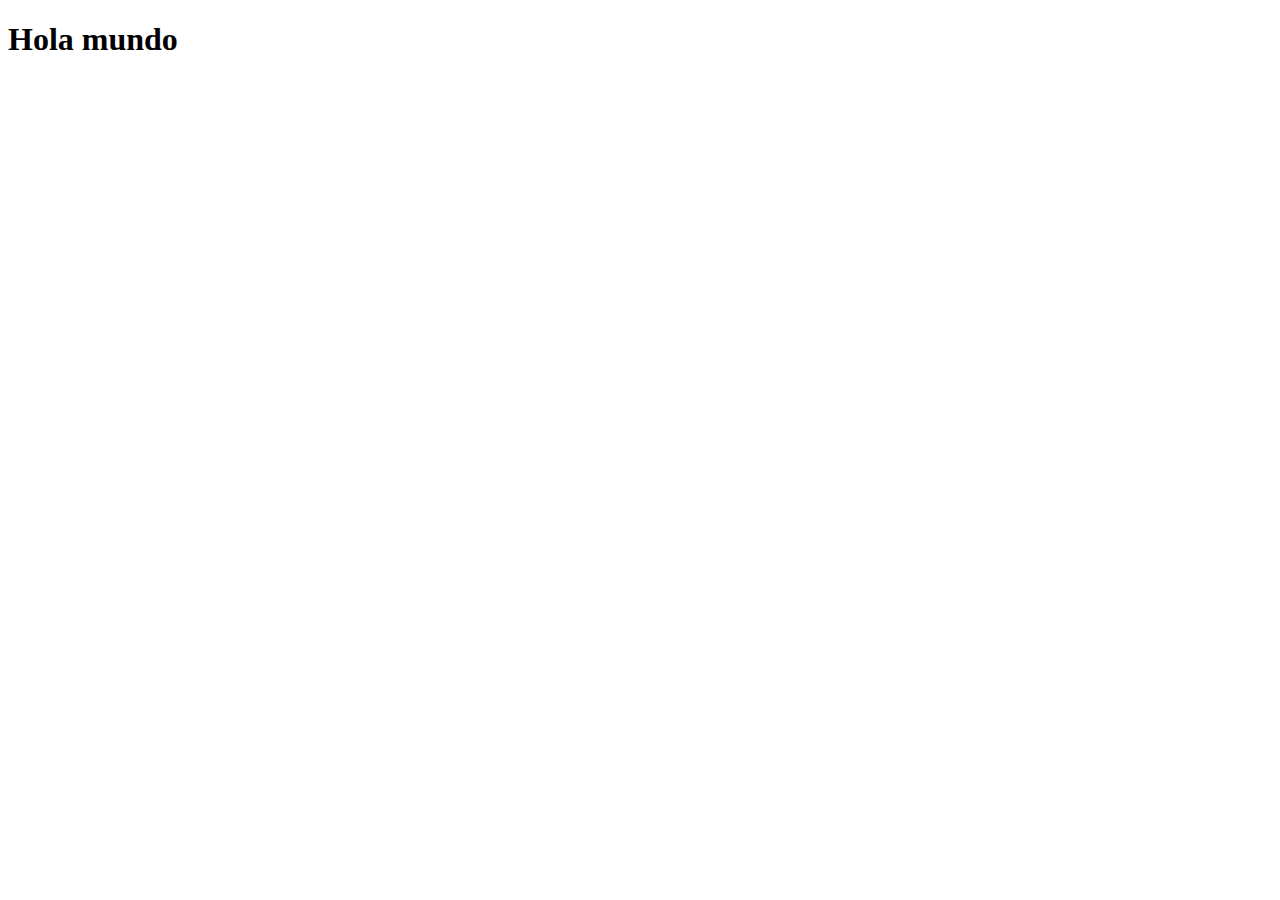
==== pages/lista-contactos.html @ 6e89e9b1 "Mini proyectos flexbox" ====
<!DOCTYPE html>
<html lang="en">
<head>
    <meta charset="UTF-8">
    <meta http-equiv="X-UA-Compatible" content="IE=edge">
    <meta name="viewport" content="width=device-width, initial-scale=1.0">
    <title>Flexbox lista de contactos</title>
    <link rel="shortcut icon" href="assets/icons/css.ico" type="image/x-icon">
</head>
<body>
    <h1>Hola mundo</h1>
</body>
</html>
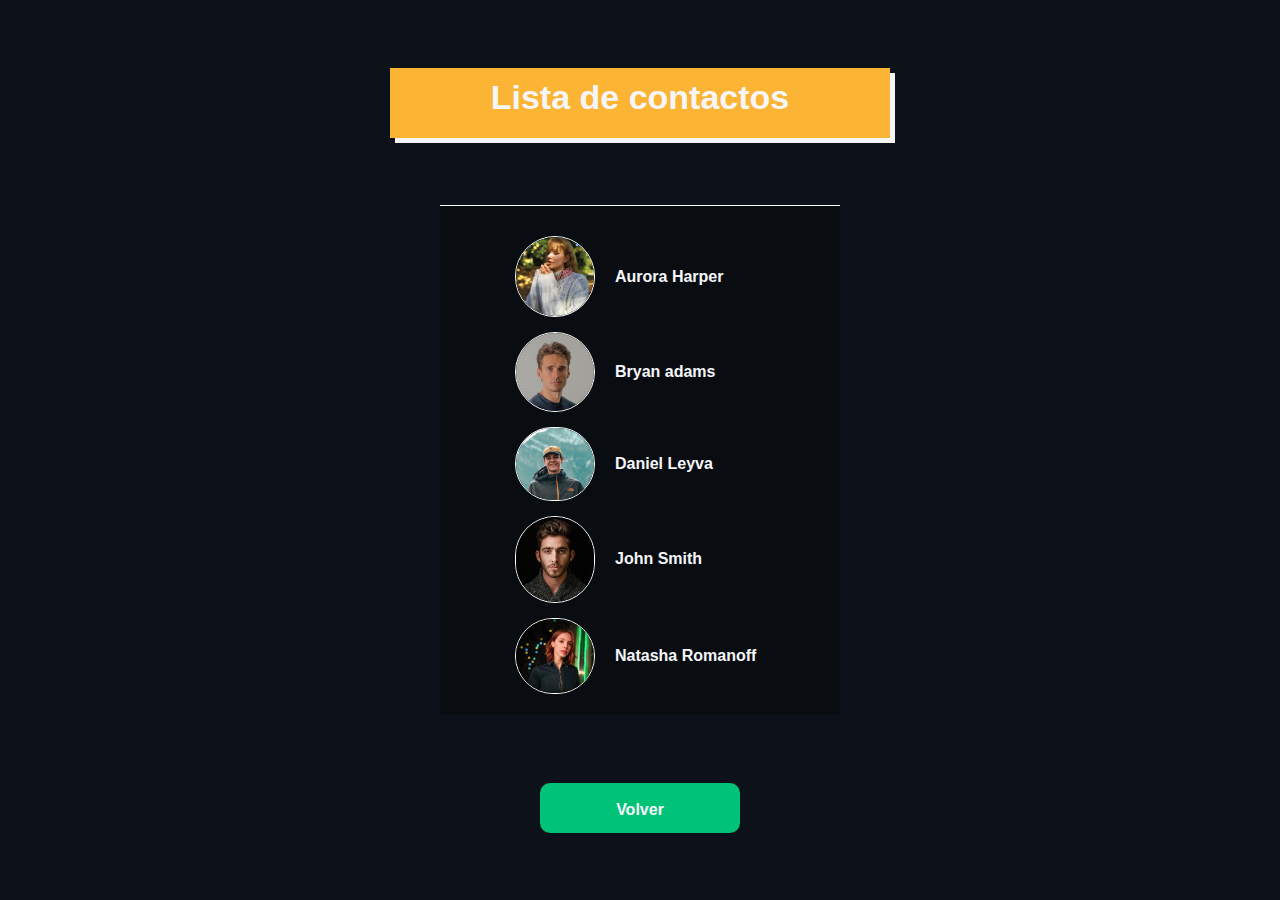
==== commit faae7827: "Lista de contactos flex" ====
--- a/pages/lista-contactos.html
+++ b/pages/lista-contactos.html
@@ -6,8 +6,36 @@
     <meta name="viewport" content="width=device-width, initial-scale=1.0">
     <title>Flexbox lista de contactos</title>
     <link rel="shortcut icon" href="assets/icons/css.ico" type="image/x-icon">
+    <link rel="stylesheet" href="/css/contacts.css">
 </head>
 <body>
-    <h1>Hola mundo</h1>
+    <main class="main-flex-content">
+        <h1 class="encabezado">Lista de contactos</h1>
+        <div class="contacts-flex-content">
+            <ul>
+                <li>
+                    <img src="/assets/img/aurora_harper.jpg" alt="#">
+                    <p>Aurora Harper</p>
+                </li>
+                <li>
+                    <img src="/assets/img/bryan_adams.jpg" alt="">
+                    <p>Bryan adams</p>
+                </li>
+                <li>
+                    <img src="/assets/img/daniel_leyva.jpg" alt="">
+                    <p>Daniel Leyva</p>
+                </li>
+                <li>
+                    <img src="/assets/img/john_smith.jpg" alt="">
+                    <p>John Smith</p>
+                </li>
+                <li>
+                    <img src="/assets/img/natasha_romanof.jpg" alt="">
+                    <p>Natasha Romanoff</p>
+                </li>
+            </ul>
+        </div>
+        <a href="#">Volver</a>
+    </main>
 </body>
 </html>--- a/css/contacts.css
+++ b/css/contacts.css
@@ -0,0 +1,89 @@
+:root {
+    --color-a:#0D111A;
+    --color-b:#090D12;
+    --color-c:#00C377;
+    --color-d:#74787D;
+    --color-e:#F6F6F9;
+    --color-f:#FBB434;
+}
+
+html {
+    font-size: 16;
+    box-sizing: border-box;
+    font-family: 'Poppins', sans-serif;
+}
+
+*,
+*::after,
+*::before {
+    box-sizing: inherit;
+    margin: 0;
+    padding: 0;
+}
+
+body{
+    background-color: var(--color-a);
+    color: var(--color-e);
+}
+
+.encabezado {
+    background-color: var(--color-f);
+    width: 500px;
+    height: 70px;
+    padding-top: 10px;
+    box-shadow: 5px 5px 0px var(--color-e);
+    text-align: center;
+    font-size: 34px;
+    font-weight: 800;
+}
+
+.main-flex-content {
+    width: 100;
+    height: 100vh;
+    display: flex;
+    flex-direction: column;
+    justify-content: space-evenly;
+    align-items: center;
+}
+
+.contacts-flex-content {
+    background-color: var(--color-b);
+    width: 400px;
+    height: 510px;
+    padding: 15px;
+    border-top: thin solid #fff;
+}
+
+.contacts-flex-content ul {
+    list-style: none;
+}
+
+.contacts-flex-content ul li{
+    padding-left: 60px;
+    padding-top: 15px;
+    display: flex;
+    align-items: center;
+    font-weight: bold;
+}
+
+.contacts-flex-content p {
+    padding-left: 20px;
+}
+
+.contacts-flex-content img {
+    width: 80px;
+    border: thin solid #fff;
+    border-radius: 50px;
+}
+
+a {
+    width: 200px;
+    height: 50px;
+    padding-top: 18px;
+    background-color: #00C377;
+    color: #F6F6F9;
+    text-decoration: none;
+    text-align: center;
+    font-weight: bold;
+    border-radius: 10px;
+}